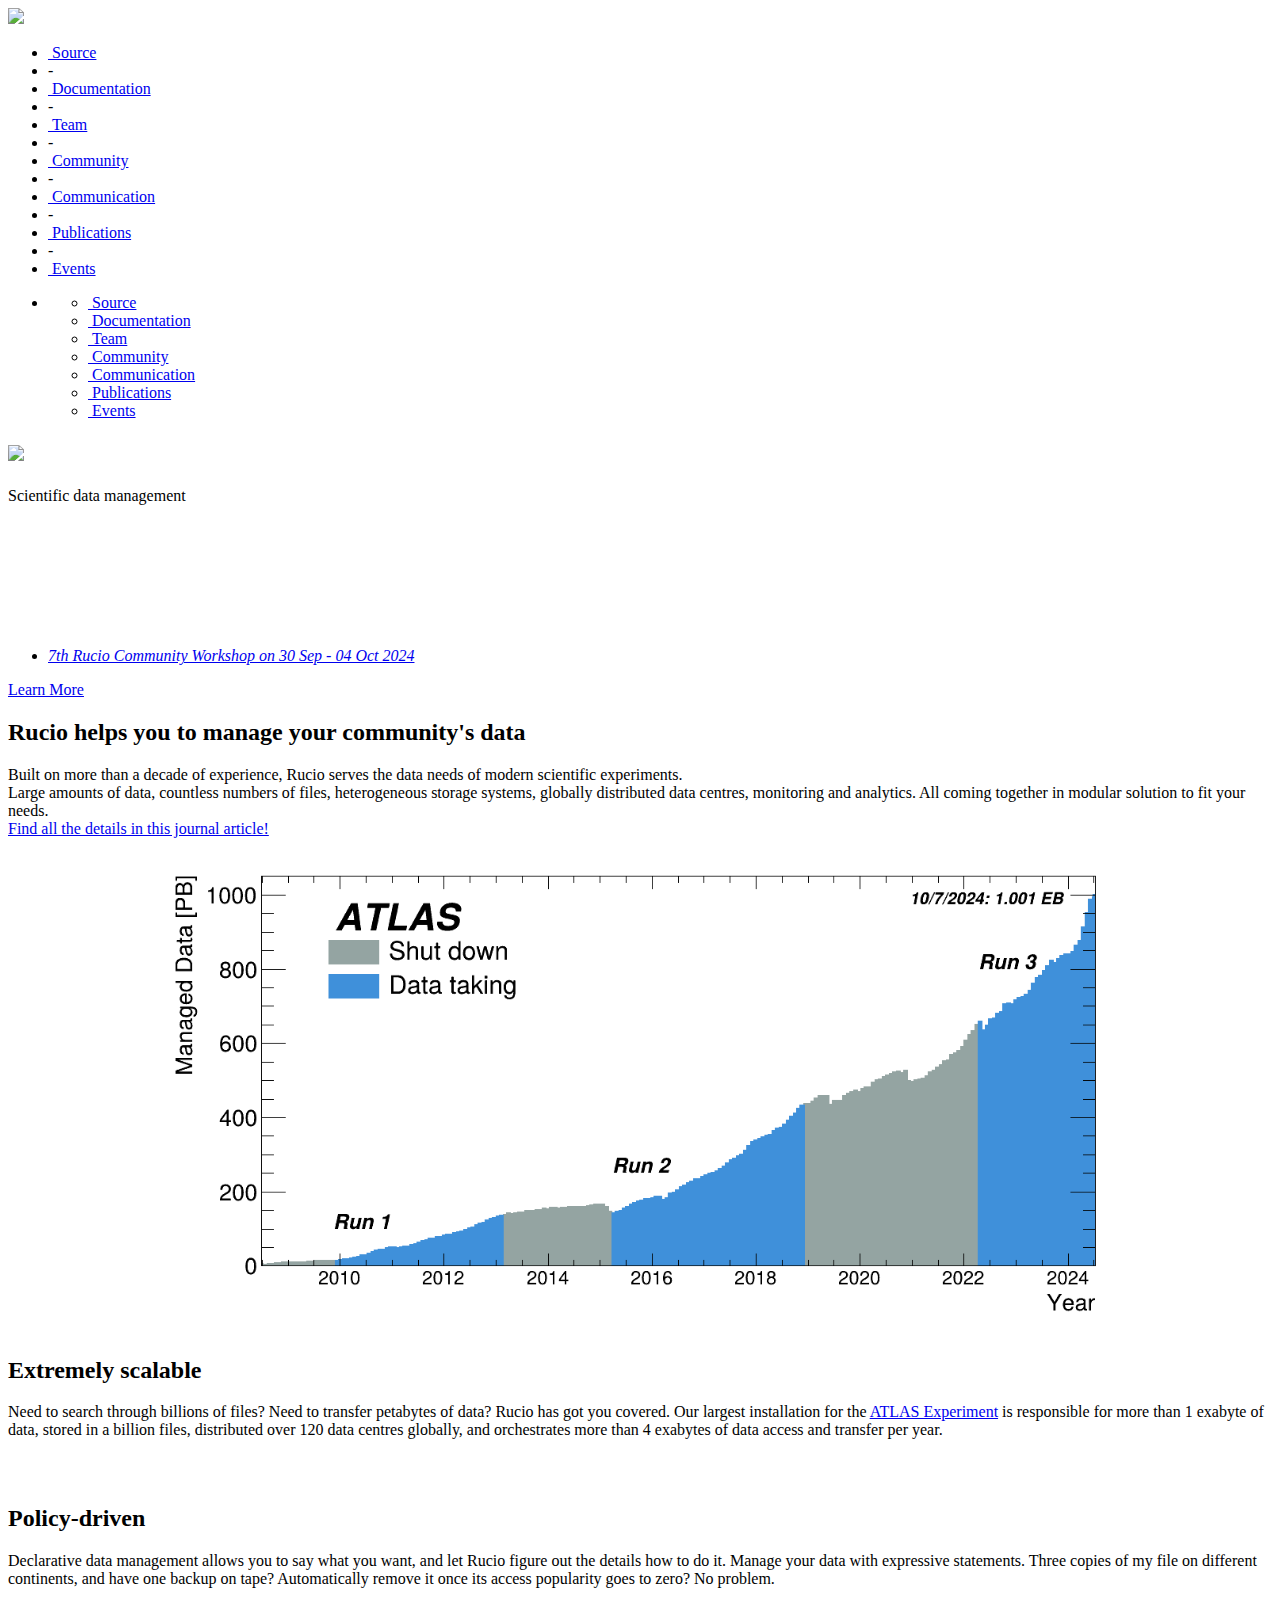
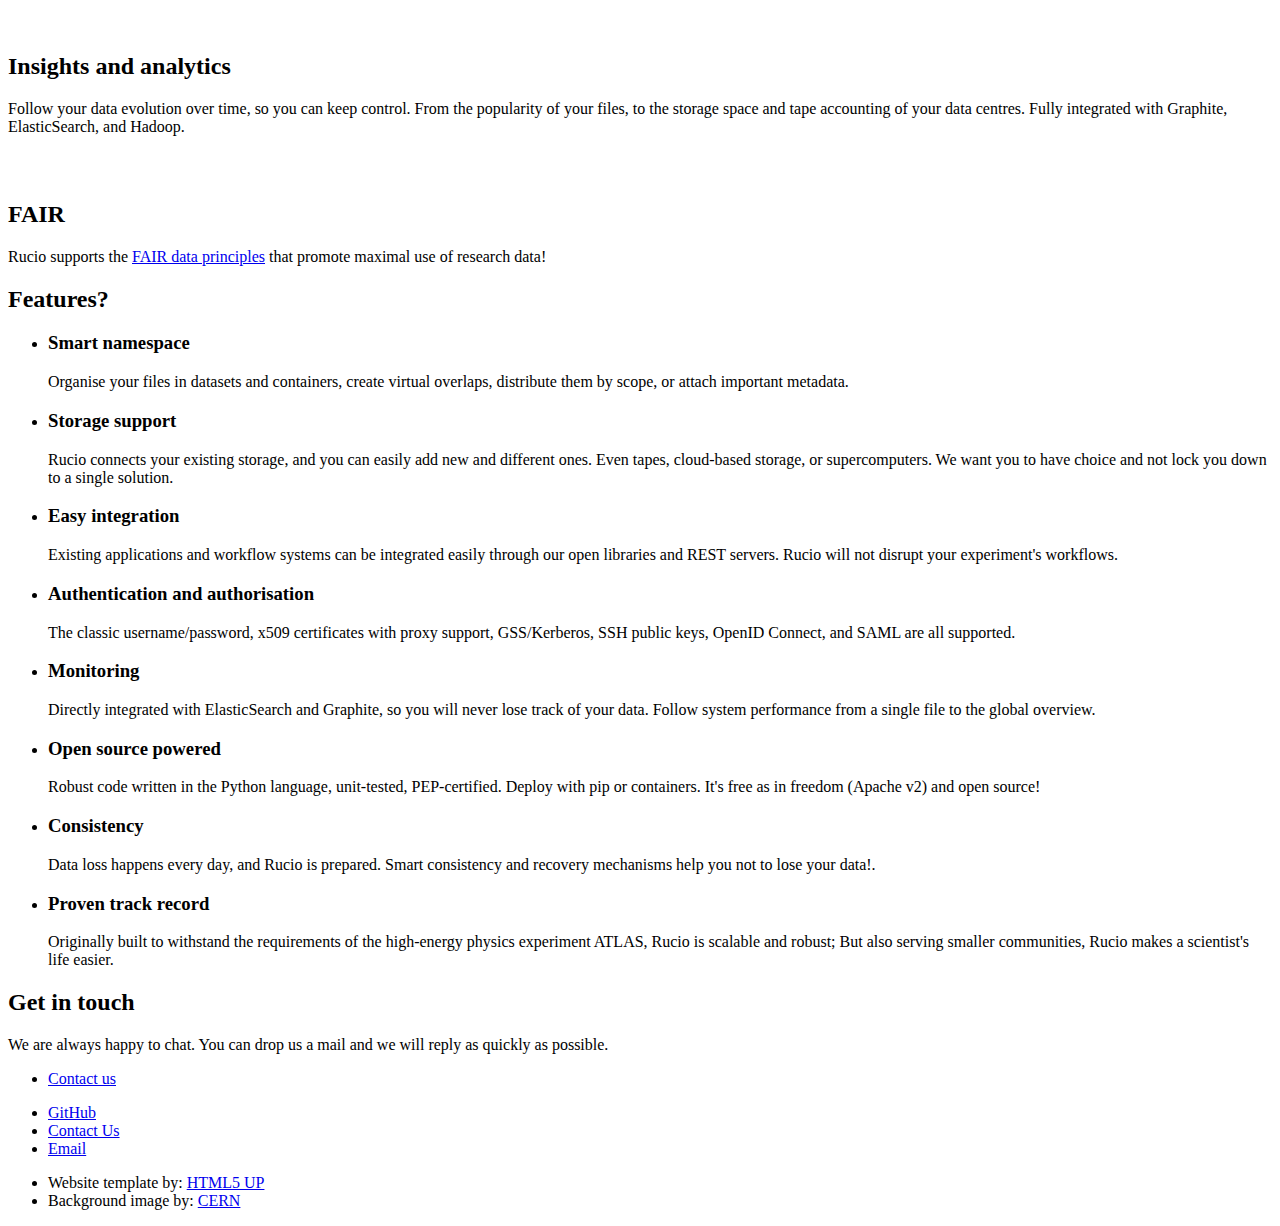
==== index.html @ 02fb3996 "Updating size of ATLAS installation, replacing text and plot" ====
<!DOCTYPE HTML>
<!--
    Spectral by HTML5 UP
    html5up.net | @ajlkn
    Free for personal and commercial use under the CCA 3.0 license (html5up.net/license)
  -->
<html>

<head>

  <!-- Global site tag (gtag.js) - Google Analytics -->
  <script async src="https://www.googletagmanager.com/gtag/js?id=UA-32728665-3"></script>
  <script>
    window.dataLayer = window.dataLayer || [];
    function gtag() { dataLayer.push(arguments); }
    gtag('js', new Date());

    gtag('config', 'UA-32728665-3');
  </script>

  <title>Rucio - Scientific Data Management</title>
  <meta charset="utf-8" />
  <meta name="viewport" content="width=device-width, initial-scale=1, user-scalable=no" />
  <link rel="stylesheet" href="assets/css/main.css" />
  <noscript><link rel="stylesheet" href="assets/css/noscript.css" /></noscript>
  <link rel="me" href="https://fosstodon.org/@rucio" />
</head>

<body class="landing is-preload">

  <!-- Page Wrapper -->
  <div id="page-wrapper">

    <!-- Header -->
    <header id="header" class="alt">
      <a href="index.html">
        <span id="logo-container">
          <img src='images/wide_logo2.png' />
        </span>
      </a>

      <nav id="nav-desktop">
        <ul>
          <li><a class="icon solid fa-code" href="https://github.com/rucio/rucio">&nbsp;Source</a></li>
          <li>-</li>
          <li><a class="icon solid fa-file-archive" href="https://rucio.cern.ch/documentation">&nbsp;Documentation</a></li>
          <li>-</li>
          <li><a class="icon solid fa-users" href="team.html">&nbsp;Team</a></li>
          <li>-</li>
          <li><a class="icon solid fa-globe" href="community.html">&nbsp;Community</a></li>
          <li>-</li>
          <li><a class="icon solid fa-comments" href="http://rucio.cern.ch/documentation/contact_us">&nbsp;Communication</a></li>
          <li>-</li>
          <li><a class="icon solid fa-book" href="publications.html">&nbsp;Publications</a></li>
          <li>-</li>
          <li><a class="icon solid fa-calendar" href="events.html">&nbsp;Events</a></li>
        </ul>
      </nav>
      <nav id="nav">
        <ul>
          <li class="special">
            <a href="#menu" class="menuToggle"></a>
            <div id="menu">
              <ul> 
                <li><a class="icon solid fa-code" href="https://github.com/rucio/rucio">&nbsp;Source</a></li>
                <li><a class="icon solid fa-file-archive" href="https://rucio.cern.ch/documentation">&nbsp;Documentation</a></li>
                <li><a class="icon solid fa-users" href="team.html">&nbsp;Team</a></li>
                <li><a class="icon solid fa-globe" href="community.html">&nbsp;Community</a></li>
                <li><a class="icon solid fa-comments" href="http://rucio.cern.ch/documentation/contact_us">&nbsp;Communication</a></li>
                <li><a class="icon solid fa-book" href="publications.html">&nbsp;Publications</a></li>
                <li><a class="icon solid fa-calendar" href="events.html">&nbsp;Events</a></li>
              </ul>
            </div>
          </li>
        </ul>
      </nav>
    </header>

    <!-- Banner -->
    <section id="banner">
      <div class="inner">
        <h2> <img src="images/wide_logo2.png" />
        </h2>
        <p>Scientific data management</p>
      </div>

	  <div class="inner">
        <ul class="actions special" style="padding-top:10%;">
          <li><a href="https://indico.cern.ch/e/rucio2024" class="button primary"><em>7th Rucio Community Workshop on 30 Sep - 04 Oct 2024</em></a></li>
        </ul>
      </div>

      <a href="#one" class="more scrolly">Learn More</a>
    </section>

    <!-- One -->
    <section id="one" class="wrapper style1 special">
      <div class="inner">
        <header class="major">
          <h2>Rucio helps you to manage your community's data</h2>
          <p>Built on more than a decade of experience, Rucio serves the data needs of modern scientific
            experiments.<br />
            Large amounts of data, countless numbers of files, heterogeneous storage systems, globally
            distributed data centres, monitoring and analytics. All coming together in modular solution to
            fit your needs.<br />
            <a href="https://doi.org/10.1007/s41781-019-0026-3">Find all the details in this journal
              article!</a>
          </p>
        </header>
        <!--
                <ul class="icons major">
              <li><span class="icon fa-code major style1"><span class="label">Lorem</span></span></li>
              <li><span class="icon fa-database major style1"><span class="label">Ipsum</span></span></li>
              <li><span class="icon fa-area-chart major style1"><span class="label">Dolor</span></span></li>
                </ul>
                -->
      </div>
    </section>

    <!-- Two -->
    <section id="two" class="wrapper alt style2">
      <section class="spotlight">
        <div class="image">
          <center><img src="images/exabyte_plot.png" alt=""
              style="max-width:75%;max-height:auto;object-fit:contain;padding-top:1%;padding-bottom:1%;" />
          </center>
        </div>
        <div class="content">
          <h2>Extremely scalable</h2>
          <p>Need to search through billions of files? Need to transfer petabytes of data? Rucio has got you
            covered. Our largest installation for the <a href="https://atlas.cern">ATLAS Experiment</a> is
            responsible for more than 1 exabyte of data, stored in a billion files, distributed over 120
            data centres globally, and orchestrates more than 4 exabytes of data access and transfer per year.</p>
        </div>
      </section>
      <section class="spotlight">
        <div class="image">
          <center><img src="images/graph.png" alt=""
              style="max-width:75%;max-height:auto;object-fit:contain;padding-top:1%;padding-bottom:1%;" />
          </center>
        </div>
        <div class="content">
          <h2>Policy-driven</h2>
          <p>Declarative data management allows you to say what you want, and let Rucio figure out the details
            how to do it. Manage your data with expressive statements. Three copies of my file on different
            continents, and have one backup on tape? Automatically remove it once its access popularity goes
            to zero? No problem.</p>
        </div>
      </section>
      <section class="spotlight">
        <div class="image">
          <center><img src="images/monit.png" alt=""
              style="max-width:75%;max-height:auto;object-fit:contain;padding-top:1%;padding-bottom:1%;" />
          </center>
        </div>
        <div class="content">
          <h2>Insights and analytics</h2>
          <p>Follow your data evolution over time, so you can keep control. From the popularity of your files,
            to the storage space and tape accounting of your data centres. Fully integrated with Graphite,
            ElasticSearch, and Hadoop.</p>
        </div>
      </section>
      <section class="spotlight">
        <div class="image">
          <center><img src="images/FAIR.png" alt=""
              style="max-width:75%;max-height:auto;object-fit:contain;padding-top:1%;padding-bottom:1%;" />
          </center>
        </div>
        <div class="content">
          <h2>FAIR</h2>
          <p>Rucio supports the <a href="https://www.go-fair.org/fair-principles/">FAIR data principles</a>
            that promote maximal use of research data!</p>
        </div>
      </section>
    </section>

    <!-- Three -->
    <section id="three" class="wrapper style3 special">
      <div class="inner">
        <header class="major">
          <h2>Features?</h2>
        </header>
        <ul class="features">
          <li class="icon solid fa-lightbulb">
            <h3>Smart namespace</h3>
            <p>Organise your files in datasets and containers, create virtual overlaps, distribute them by
              scope, or attach important metadata.</p>
          </li>
          <li class="icon solid fa-cloud">
            <h3>Storage support</h3>
            <p>Rucio connects your existing storage, and you can easily add new and different ones. Even
              tapes, cloud-based storage, or supercomputers. We want you to have choice and not lock you
              down to a single solution.</p>
          </li>
          <li class="icon solid fa-cogs">
            <h3>Easy integration</h3>
            <p>Existing applications and workflow systems can be integrated easily through our open
              libraries and REST servers. Rucio will not disrupt your experiment's workflows.</p>
          </li>
          <li class="icon solid fa-lock">
            <h3>Authentication and authorisation</h3>
            <p>The classic username/password, x509 certificates with proxy support, GSS/Kerberos, SSH public
              keys, OpenID Connect, and SAML are all supported.</p>
          </li>
          <li class="icon solid fa-chart-bar">
            <h3>Monitoring</h3>
            <p>Directly integrated with ElasticSearch and Graphite, so you will never lose track of your
              data. Follow system performance from a single file to the global overview.</p>
          </li>
          <li class="icon solid fa-code">
            <h3>Open source powered</h3>
            <p>Robust code written in the Python language, unit-tested, PEP-certified. Deploy with pip or
              containers. It's free as in freedom (Apache v2) and open source! </p>
          </li>
          <li class="icon solid fa-wrench">
            <h3>Consistency</h3>
            <p>Data loss happens every day, and Rucio is prepared. Smart consistency and recovery mechanisms
              help you not to lose your data!.</p>
          </li>
          <li class="icon solid fa-heart">
            <h3>Proven track record</h3>
            <p>Originally built to withstand the requirements of the high-energy physics experiment ATLAS,
              Rucio is scalable and robust; But also serving smaller communities, Rucio makes a
              scientist's life easier.</p>
          </li>
        </ul>
      </div>
    </section>

    <!-- CTA -->
    <section id="cta" class="wrapper style4">
      <div class="inner">
        <header>
          <h2>Get in touch</h2>
          <p>We are always happy to chat. You can drop us a mail and we will reply as quickly as possible.</p>
        </header>
        <ul class="actions vertical">
          <li><a href="http://rucio.cern.ch/documentation/contact_us" class="button special primary">Contact us</a></li>
        </ul>

      </div>
    </section>

    <!-- Footer -->
    <footer id="footer">
      <ul class="icons">
        <li><a href="https://github.com/rucio" class="icon brands fa-github"><span class="label">GitHub</span></a></li>
        <li><a href="http://rucio.cern.ch/documentation/contact_us" class="icon solid fa-comments"><span class="label">Contact
              Us</span></a></li>
        <li><a href="mailto:rucio-contact@cern.ch" class="icon solid fa-envelope"><span class="label">Email</span></a></li>
      </ul>
      <ul class="copyright">
        <li>Website template by: <a href="http://html5up.net">HTML5 UP</a></li>
        <li>Background image by: <a href="https://cds.cern.ch/record/1489958">CERN</a></li>
      </ul>
    </footer>

  </div>

		<!-- Scripts -->
    <script src="assets/js/jquery.min.js"></script>
    <script src="assets/js/jquery.scrollex.min.js"></script>
    <script src="assets/js/jquery.scrolly.min.js"></script>
    <script src="assets/js/browser.min.js"></script>
    <script src="assets/js/breakpoints.min.js"></script>
    <script src="assets/js/util.js"></script>
    <script src="assets/js/main.js"></script>
    <!--[if lte IE 8]><script src="assets/js/ie/respond.min.js"></script><![endif]-->

</body>

</html>
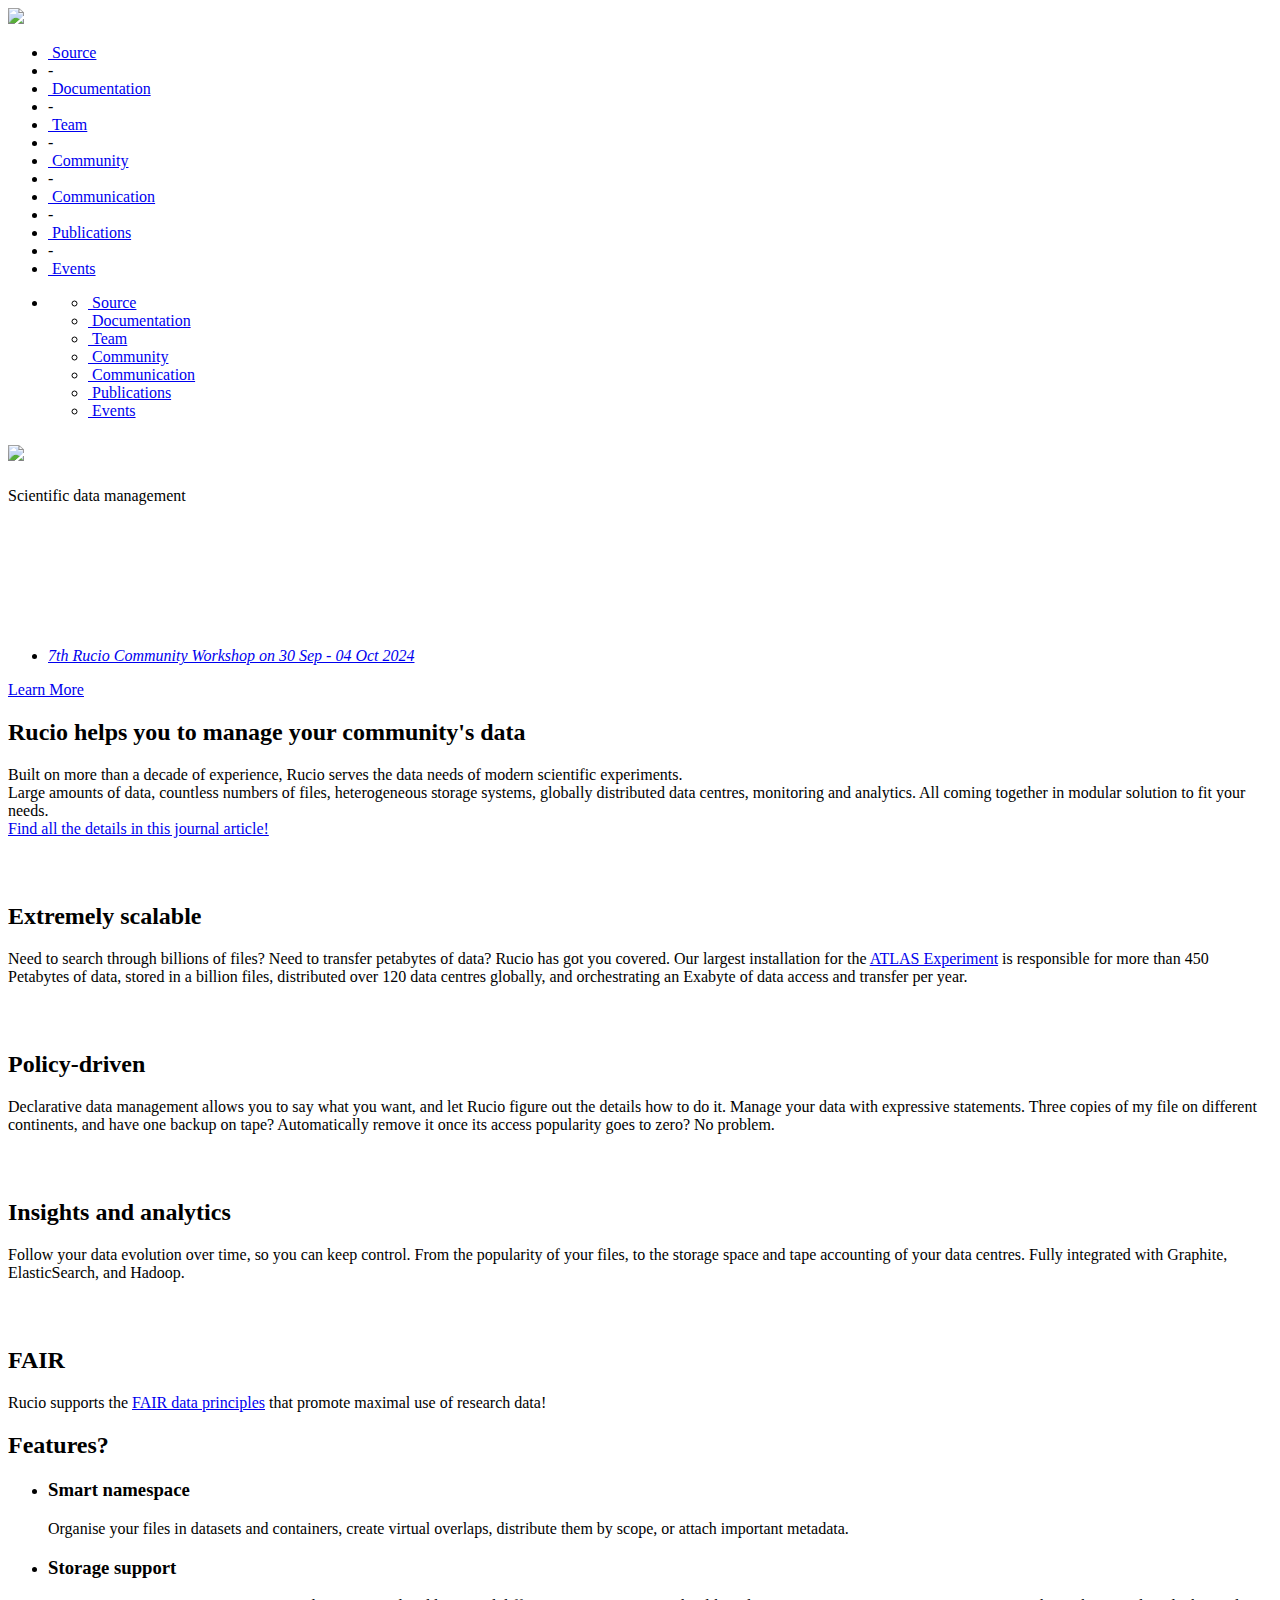
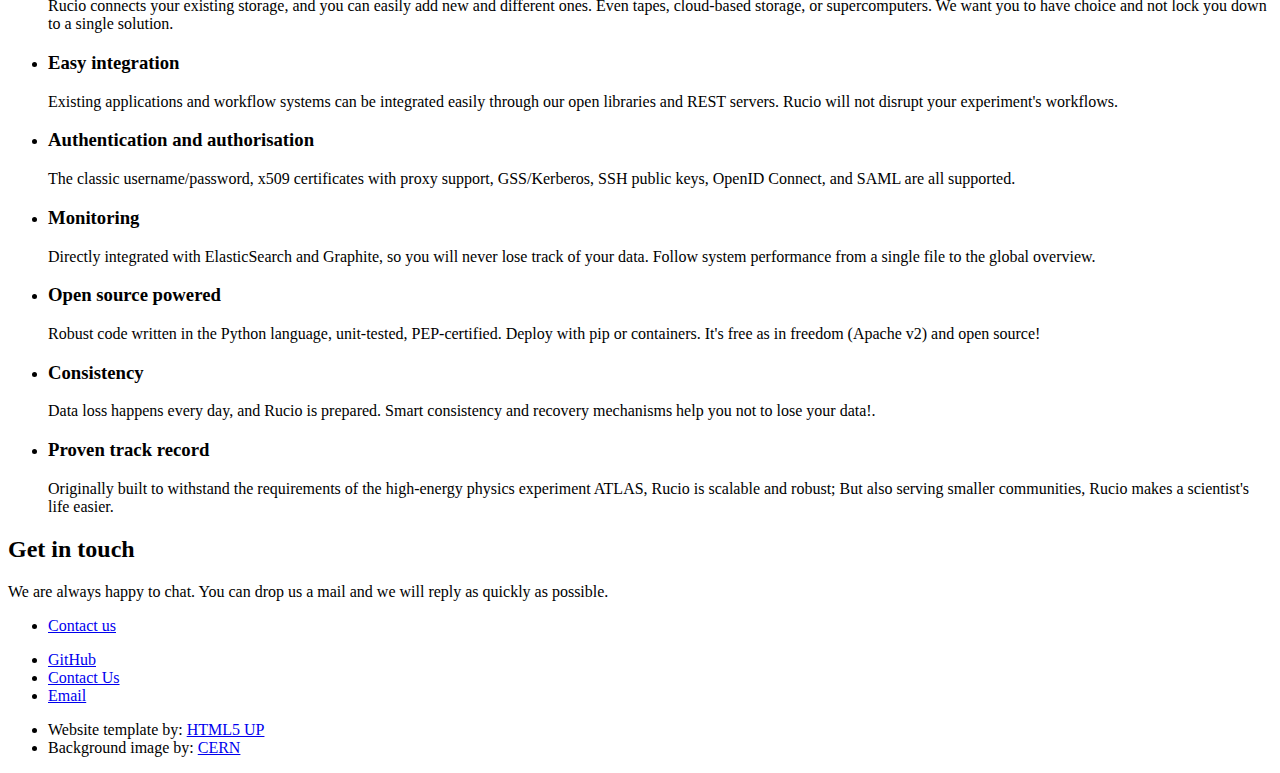
==== commit 81df495e: "Removing google analytics" ====
--- a/index.html
+++ b/index.html
@@ -7,17 +7,6 @@
 <html>
 
 <head>
-
-  <!-- Global site tag (gtag.js) - Google Analytics -->
-  <script async src="https://www.googletagmanager.com/gtag/js?id=UA-32728665-3"></script>
-  <script>
-    window.dataLayer = window.dataLayer || [];
-    function gtag() { dataLayer.push(arguments); }
-    gtag('js', new Date());
-
-    gtag('config', 'UA-32728665-3');
-  </script>
-
   <title>Rucio - Scientific Data Management</title>
   <meta charset="utf-8" />
   <meta name="viewport" content="width=device-width, initial-scale=1, user-scalable=no" />
@@ -121,7 +110,7 @@
     <section id="two" class="wrapper alt style2">
       <section class="spotlight">
         <div class="image">
-          <center><img src="images/exabyte_plot.png" alt=""
+          <center><img src="images/rucioui.png" alt=""
               style="max-width:75%;max-height:auto;object-fit:contain;padding-top:1%;padding-bottom:1%;" />
           </center>
         </div>
@@ -129,8 +118,8 @@
           <h2>Extremely scalable</h2>
           <p>Need to search through billions of files? Need to transfer petabytes of data? Rucio has got you
             covered. Our largest installation for the <a href="https://atlas.cern">ATLAS Experiment</a> is
-            responsible for more than 1 exabyte of data, stored in a billion files, distributed over 120
-            data centres globally, and orchestrates more than 4 exabytes of data access and transfer per year.</p>
+            responsible for more than 450 Petabytes of data, stored in a billion files, distributed over 120
+            data centres globally, and orchestrating an Exabyte of data access and transfer per year.</p>
         </div>
       </section>
       <section class="spotlight">
@@ -269,4 +258,4 @@
 
 </body>
 
-</html>+</html>
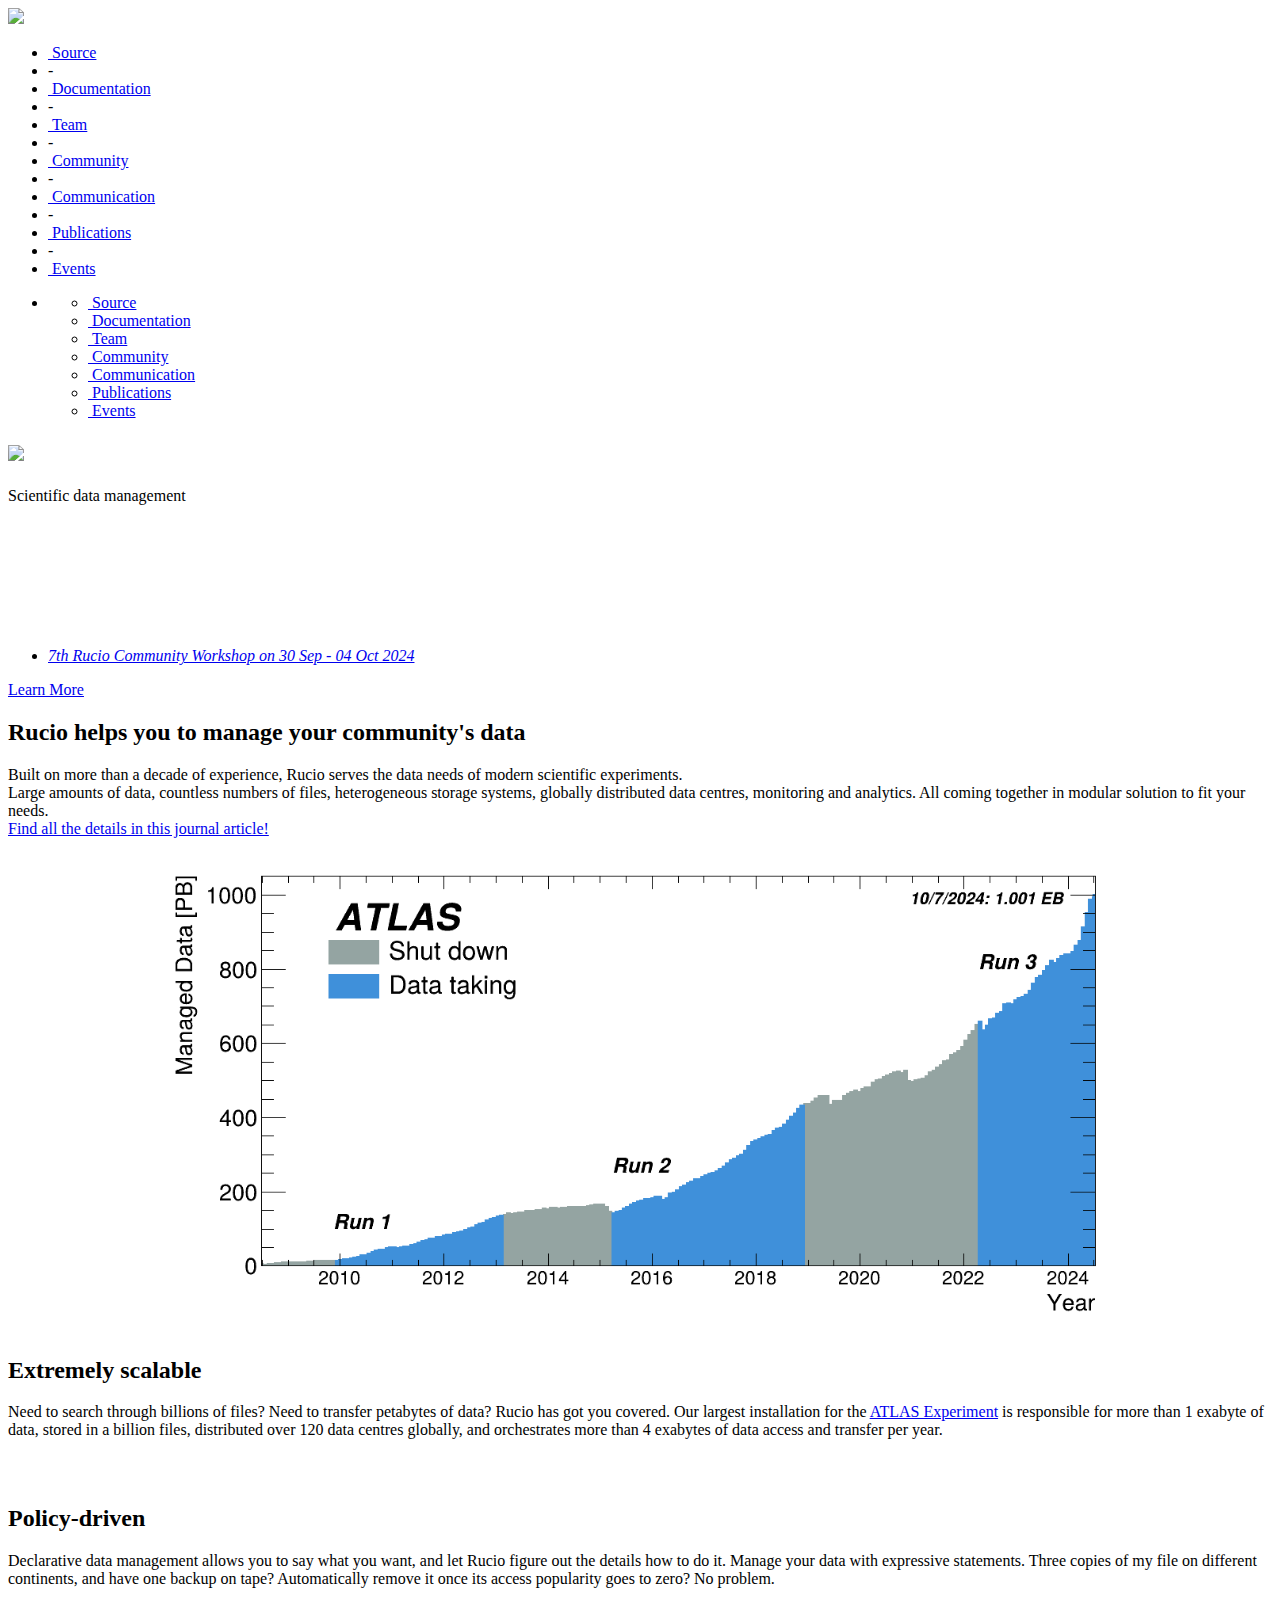
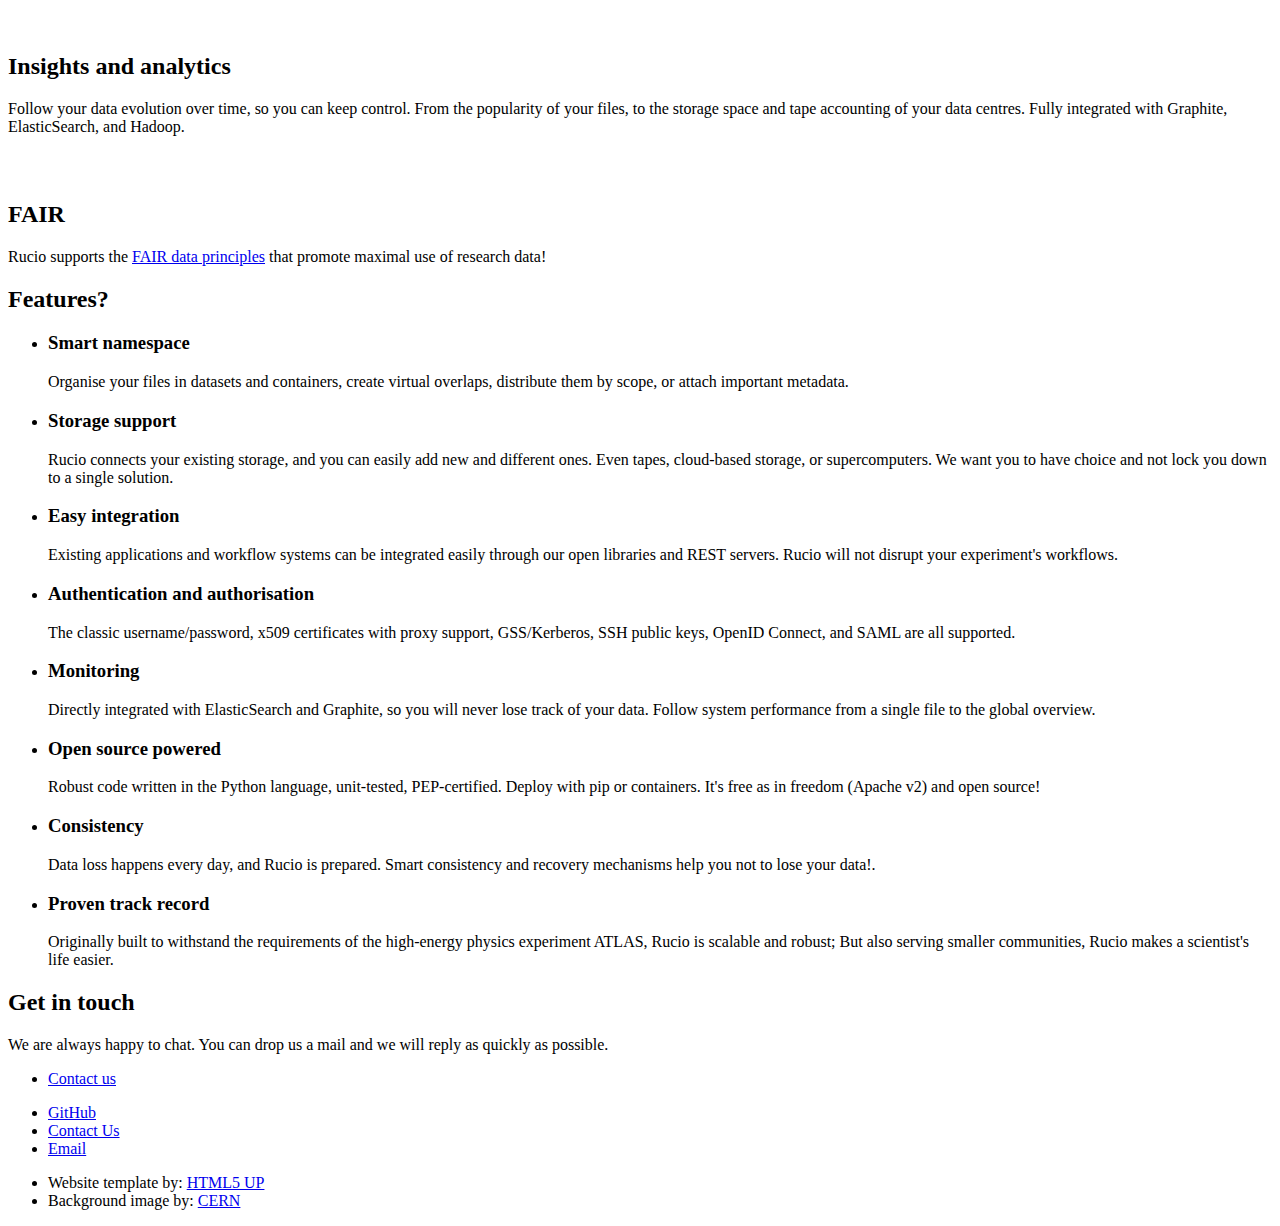
==== commit 567320af: "Removing google analytics" ====
--- a/index.html
+++ b/index.html
@@ -11,7 +11,9 @@
   <meta charset="utf-8" />
   <meta name="viewport" content="width=device-width, initial-scale=1, user-scalable=no" />
   <link rel="stylesheet" href="assets/css/main.css" />
-  <noscript><link rel="stylesheet" href="assets/css/noscript.css" /></noscript>
+  <noscript>
+    <link rel="stylesheet" href="assets/css/noscript.css" />
+  </noscript>
   <link rel="me" href="https://fosstodon.org/@rucio" />
 </head>
 
@@ -32,13 +34,15 @@
         <ul>
           <li><a class="icon solid fa-code" href="https://github.com/rucio/rucio">&nbsp;Source</a></li>
           <li>-</li>
-          <li><a class="icon solid fa-file-archive" href="https://rucio.cern.ch/documentation">&nbsp;Documentation</a></li>
+          <li><a class="icon solid fa-file-archive" href="https://rucio.cern.ch/documentation">&nbsp;Documentation</a>
+          </li>
           <li>-</li>
           <li><a class="icon solid fa-users" href="team.html">&nbsp;Team</a></li>
           <li>-</li>
           <li><a class="icon solid fa-globe" href="community.html">&nbsp;Community</a></li>
           <li>-</li>
-          <li><a class="icon solid fa-comments" href="http://rucio.cern.ch/documentation/contact_us">&nbsp;Communication</a></li>
+          <li><a class="icon solid fa-comments"
+              href="http://rucio.cern.ch/documentation/contact_us">&nbsp;Communication</a></li>
           <li>-</li>
           <li><a class="icon solid fa-book" href="publications.html">&nbsp;Publications</a></li>
           <li>-</li>
@@ -50,12 +54,14 @@
           <li class="special">
             <a href="#menu" class="menuToggle"></a>
             <div id="menu">
-              <ul> 
+              <ul>
                 <li><a class="icon solid fa-code" href="https://github.com/rucio/rucio">&nbsp;Source</a></li>
-                <li><a class="icon solid fa-file-archive" href="https://rucio.cern.ch/documentation">&nbsp;Documentation</a></li>
+                <li><a class="icon solid fa-file-archive"
+                    href="https://rucio.cern.ch/documentation">&nbsp;Documentation</a></li>
                 <li><a class="icon solid fa-users" href="team.html">&nbsp;Team</a></li>
                 <li><a class="icon solid fa-globe" href="community.html">&nbsp;Community</a></li>
-                <li><a class="icon solid fa-comments" href="http://rucio.cern.ch/documentation/contact_us">&nbsp;Communication</a></li>
+                <li><a class="icon solid fa-comments"
+                    href="http://rucio.cern.ch/documentation/contact_us">&nbsp;Communication</a></li>
                 <li><a class="icon solid fa-book" href="publications.html">&nbsp;Publications</a></li>
                 <li><a class="icon solid fa-calendar" href="events.html">&nbsp;Events</a></li>
               </ul>
@@ -73,9 +79,10 @@
         <p>Scientific data management</p>
       </div>
 
-	  <div class="inner">
+      <div class="inner">
         <ul class="actions special" style="padding-top:10%;">
-          <li><a href="https://indico.cern.ch/e/rucio2024" class="button primary"><em>7th Rucio Community Workshop on 30 Sep - 04 Oct 2024</em></a></li>
+          <li><a href="https://indico.cern.ch/e/rucio2024" class="button primary"><em>7th Rucio Community Workshop on 30
+                Sep - 04 Oct 2024</em></a></li>
         </ul>
       </div>
 
@@ -96,13 +103,6 @@
               article!</a>
           </p>
         </header>
-        <!--
-                <ul class="icons major">
-              <li><span class="icon fa-code major style1"><span class="label">Lorem</span></span></li>
-              <li><span class="icon fa-database major style1"><span class="label">Ipsum</span></span></li>
-              <li><span class="icon fa-area-chart major style1"><span class="label">Dolor</span></span></li>
-                </ul>
-                -->
       </div>
     </section>
 
@@ -110,7 +110,7 @@
     <section id="two" class="wrapper alt style2">
       <section class="spotlight">
         <div class="image">
-          <center><img src="images/rucioui.png" alt=""
+          <center><img src="images/exabyte_plot.png" alt=""
               style="max-width:75%;max-height:auto;object-fit:contain;padding-top:1%;padding-bottom:1%;" />
           </center>
         </div>
@@ -118,8 +118,8 @@
           <h2>Extremely scalable</h2>
           <p>Need to search through billions of files? Need to transfer petabytes of data? Rucio has got you
             covered. Our largest installation for the <a href="https://atlas.cern">ATLAS Experiment</a> is
-            responsible for more than 450 Petabytes of data, stored in a billion files, distributed over 120
-            data centres globally, and orchestrating an Exabyte of data access and transfer per year.</p>
+            responsible for more than 1 exabyte of data, stored in a billion files, distributed over 120
+            data centres globally, and orchestrates more than 4 exabytes of data access and transfer per year.</p>
         </div>
       </section>
       <section class="spotlight">
@@ -234,9 +234,11 @@
     <footer id="footer">
       <ul class="icons">
         <li><a href="https://github.com/rucio" class="icon brands fa-github"><span class="label">GitHub</span></a></li>
-        <li><a href="http://rucio.cern.ch/documentation/contact_us" class="icon solid fa-comments"><span class="label">Contact
+        <li><a href="http://rucio.cern.ch/documentation/contact_us" class="icon solid fa-comments"><span
+              class="label">Contact
               Us</span></a></li>
-        <li><a href="mailto:rucio-contact@cern.ch" class="icon solid fa-envelope"><span class="label">Email</span></a></li>
+        <li><a href="mailto:rucio-contact@cern.ch" class="icon solid fa-envelope"><span class="label">Email</span></a>
+        </li>
       </ul>
       <ul class="copyright">
         <li>Website template by: <a href="http://html5up.net">HTML5 UP</a></li>
@@ -246,16 +248,16 @@
 
   </div>
 
-		<!-- Scripts -->
-    <script src="assets/js/jquery.min.js"></script>
-    <script src="assets/js/jquery.scrollex.min.js"></script>
-    <script src="assets/js/jquery.scrolly.min.js"></script>
-    <script src="assets/js/browser.min.js"></script>
-    <script src="assets/js/breakpoints.min.js"></script>
-    <script src="assets/js/util.js"></script>
-    <script src="assets/js/main.js"></script>
-    <!--[if lte IE 8]><script src="assets/js/ie/respond.min.js"></script><![endif]-->
+  <!-- Scripts -->
+  <script src="assets/js/jquery.min.js"></script>
+  <script src="assets/js/jquery.scrollex.min.js"></script>
+  <script src="assets/js/jquery.scrolly.min.js"></script>
+  <script src="assets/js/browser.min.js"></script>
+  <script src="assets/js/breakpoints.min.js"></script>
+  <script src="assets/js/util.js"></script>
+  <script src="assets/js/main.js"></script>
+  <!--[if lte IE 8]><script src="assets/js/ie/respond.min.js"></script><![endif]-->
 
 </body>
 
-</html>
+</html>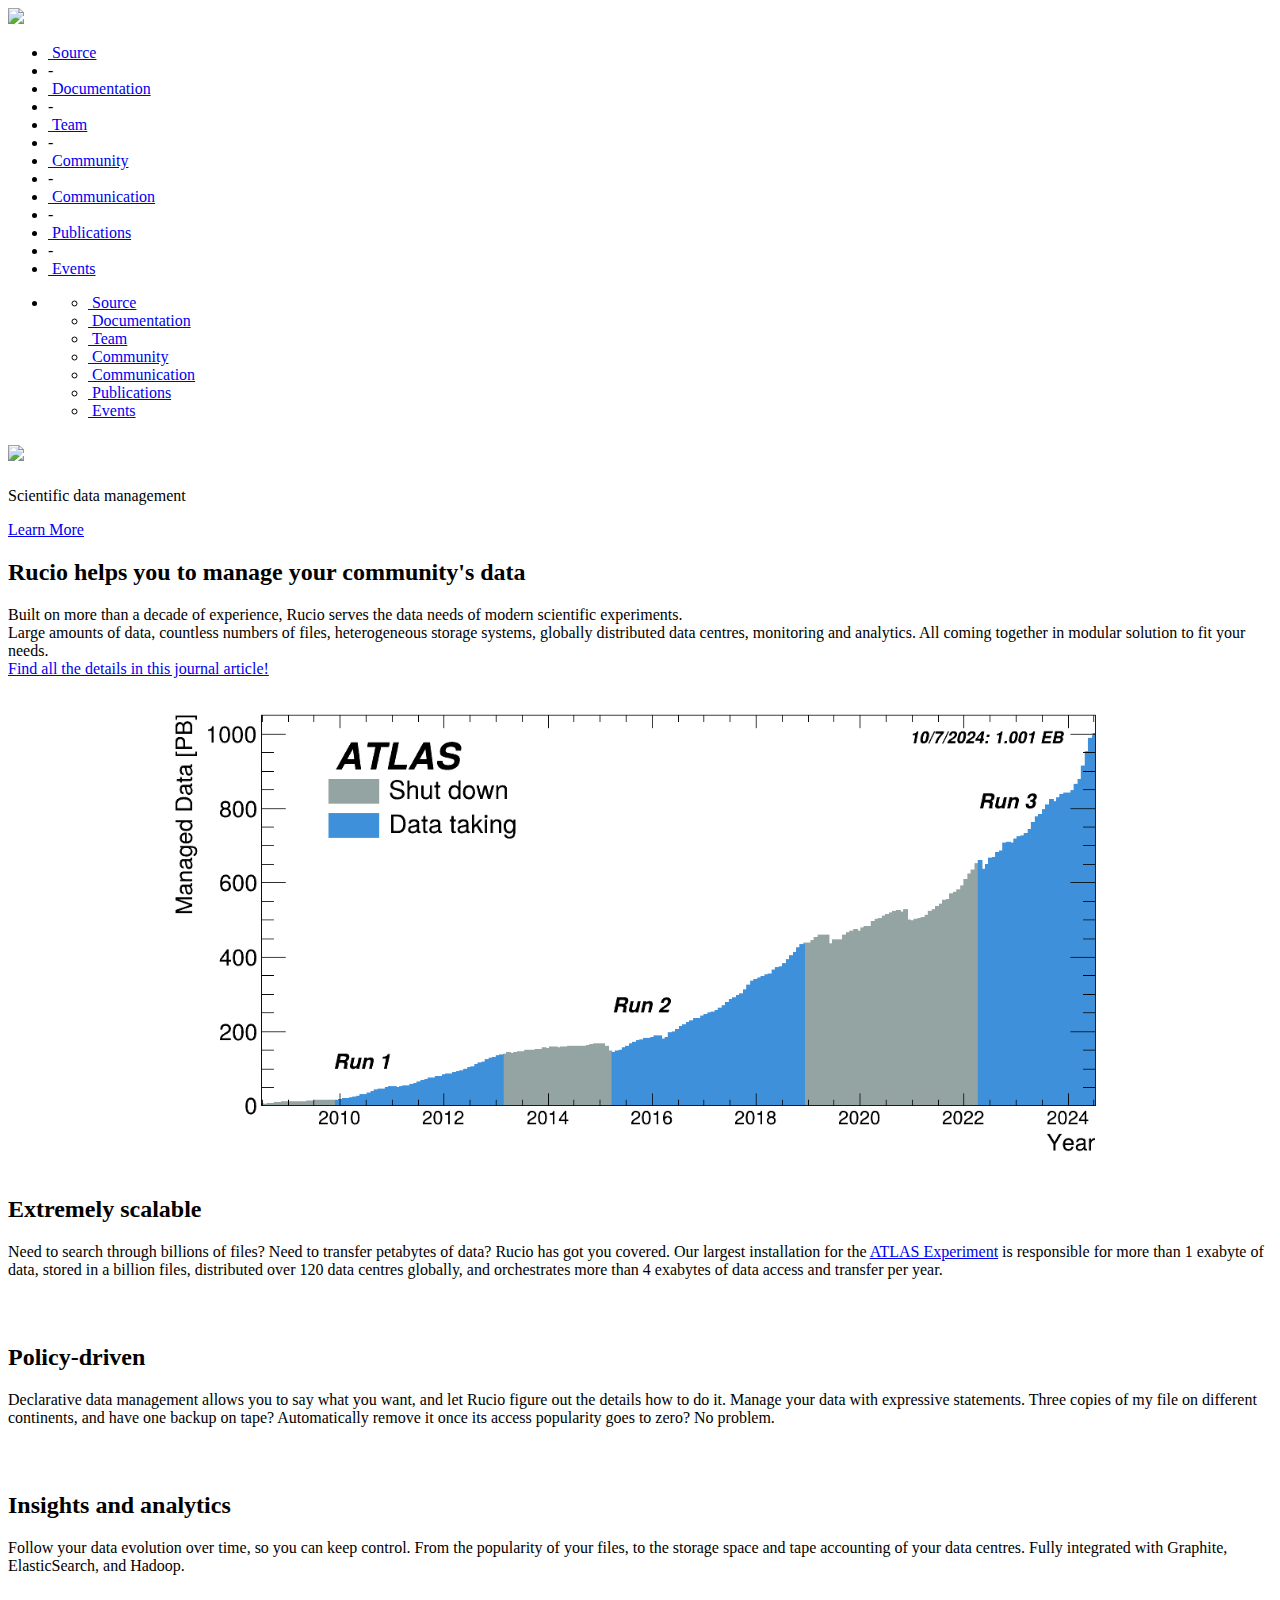
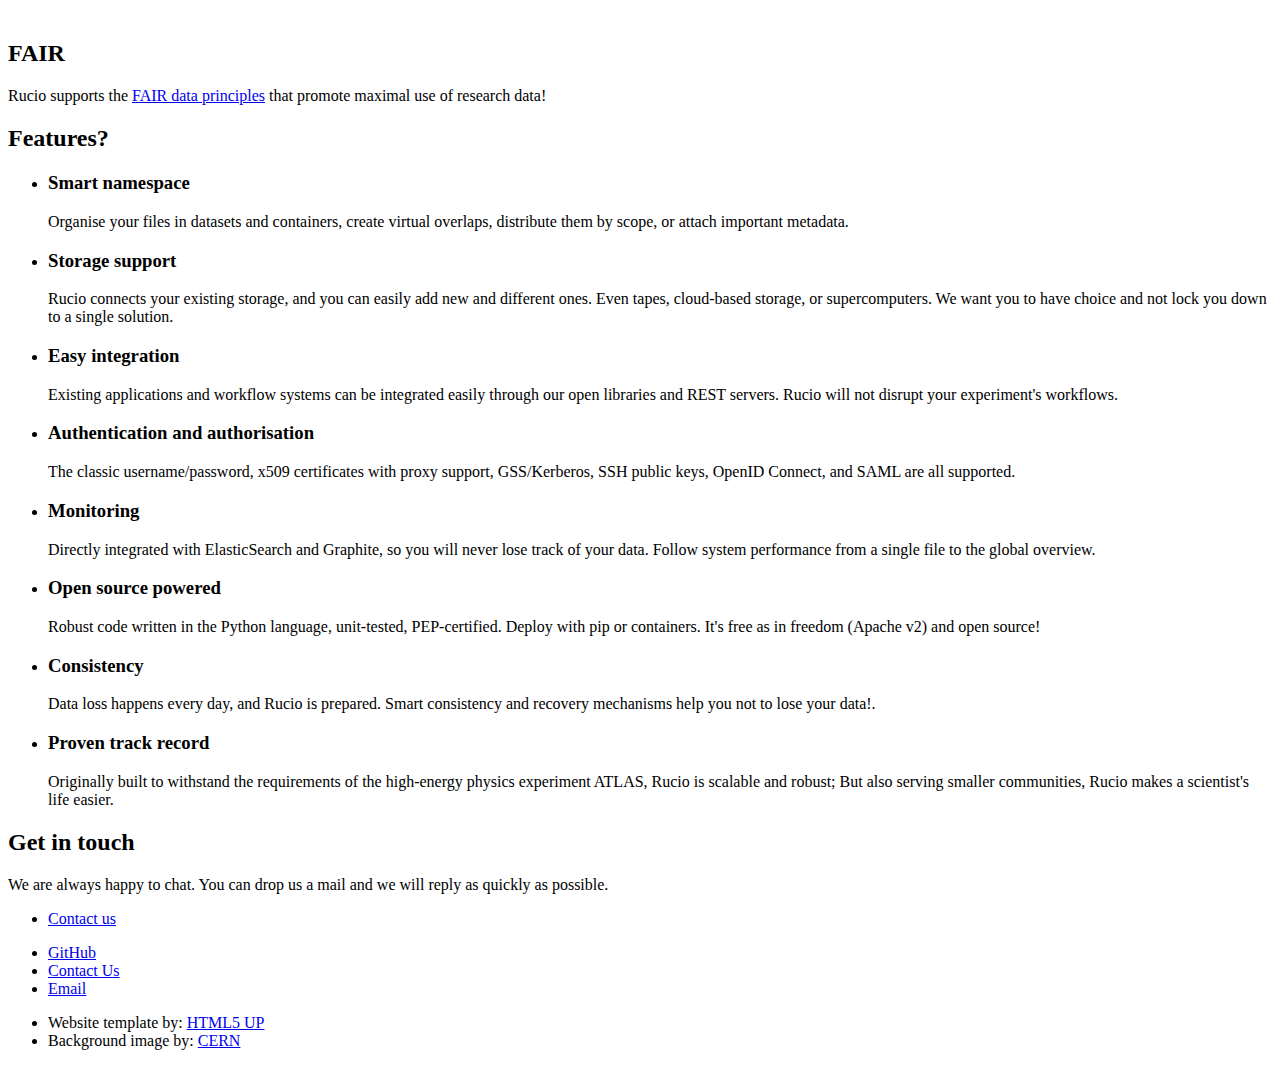
==== commit 0e843ff1: "Workshop 2024 event" ====
--- a/index.html
+++ b/index.html
@@ -79,13 +79,6 @@
         <p>Scientific data management</p>
       </div>
 
-      <div class="inner">
-        <ul class="actions special" style="padding-top:10%;">
-          <li><a href="https://indico.cern.ch/e/rucio2024" class="button primary"><em>7th Rucio Community Workshop on 30
-                Sep - 04 Oct 2024</em></a></li>
-        </ul>
-      </div>
-
       <a href="#one" class="more scrolly">Learn More</a>
     </section>
 
@@ -260,4 +253,4 @@
 
 </body>
 
-</html>+</html>
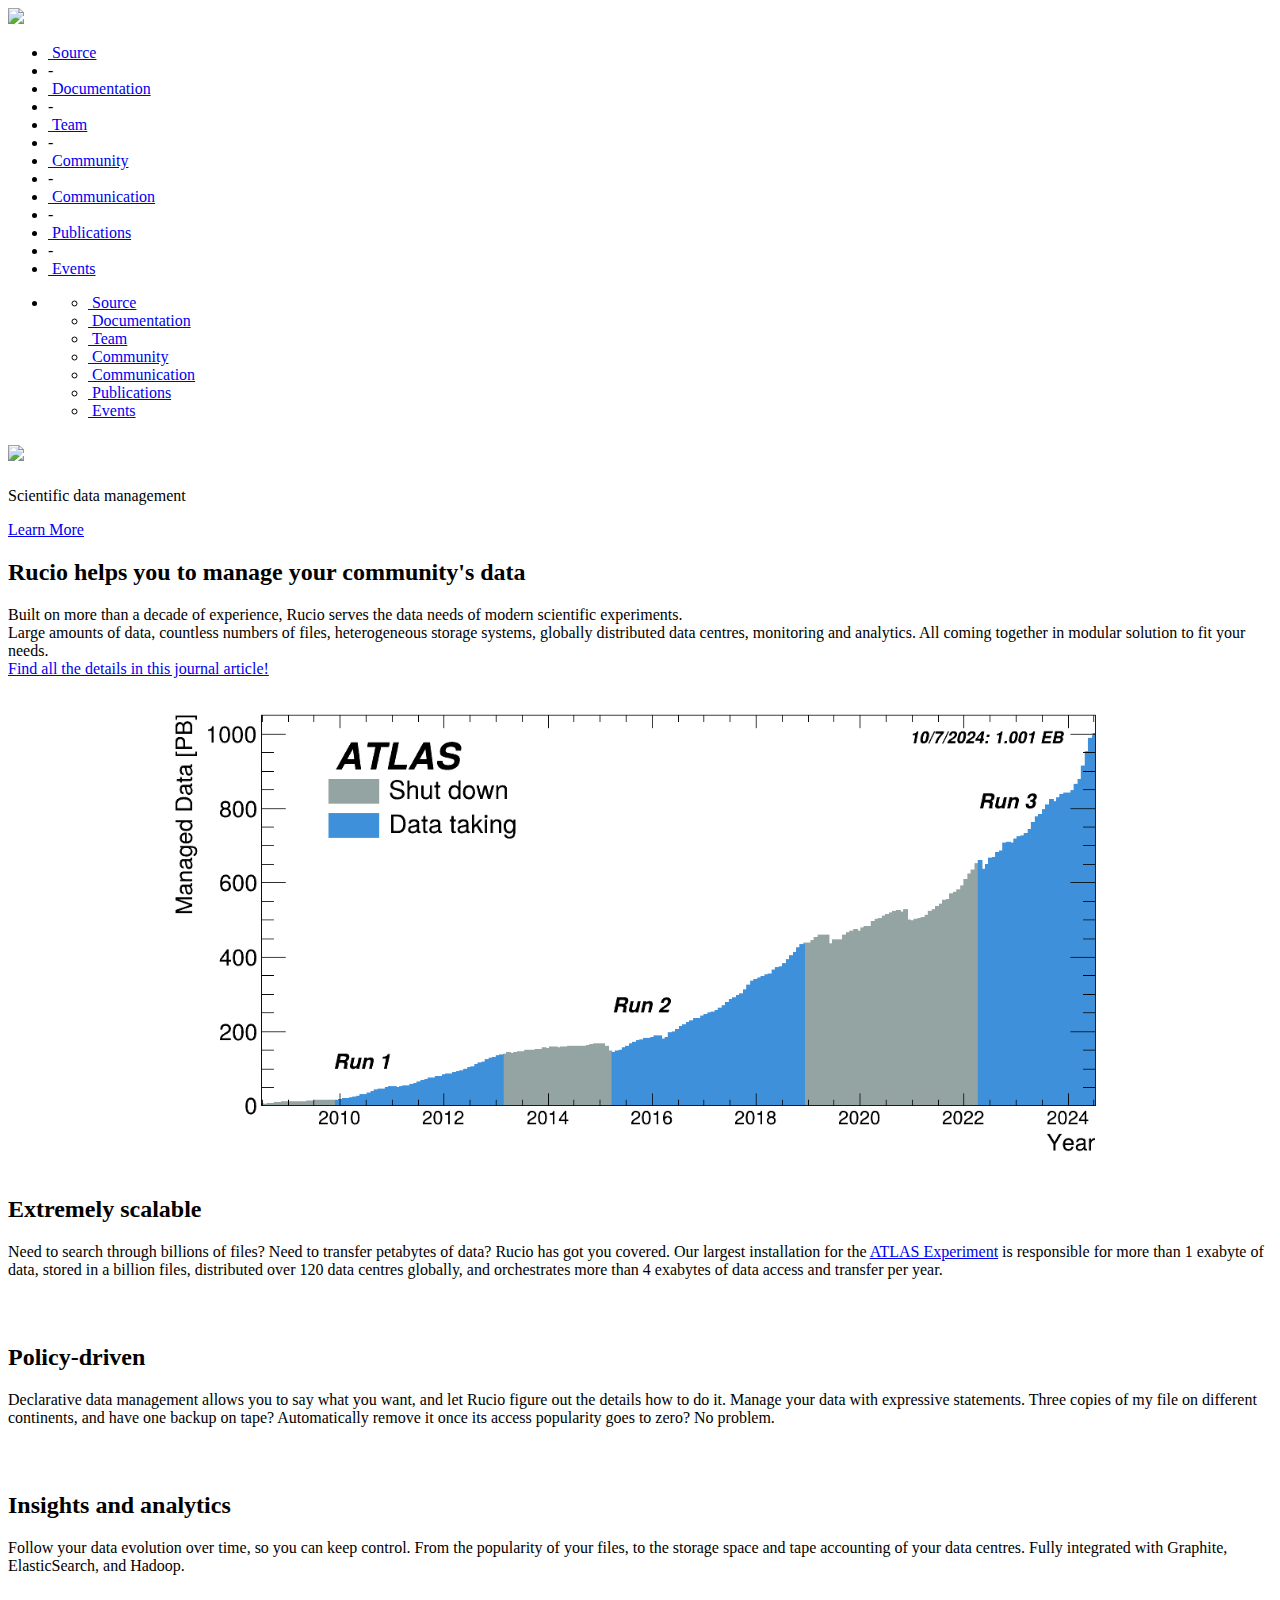
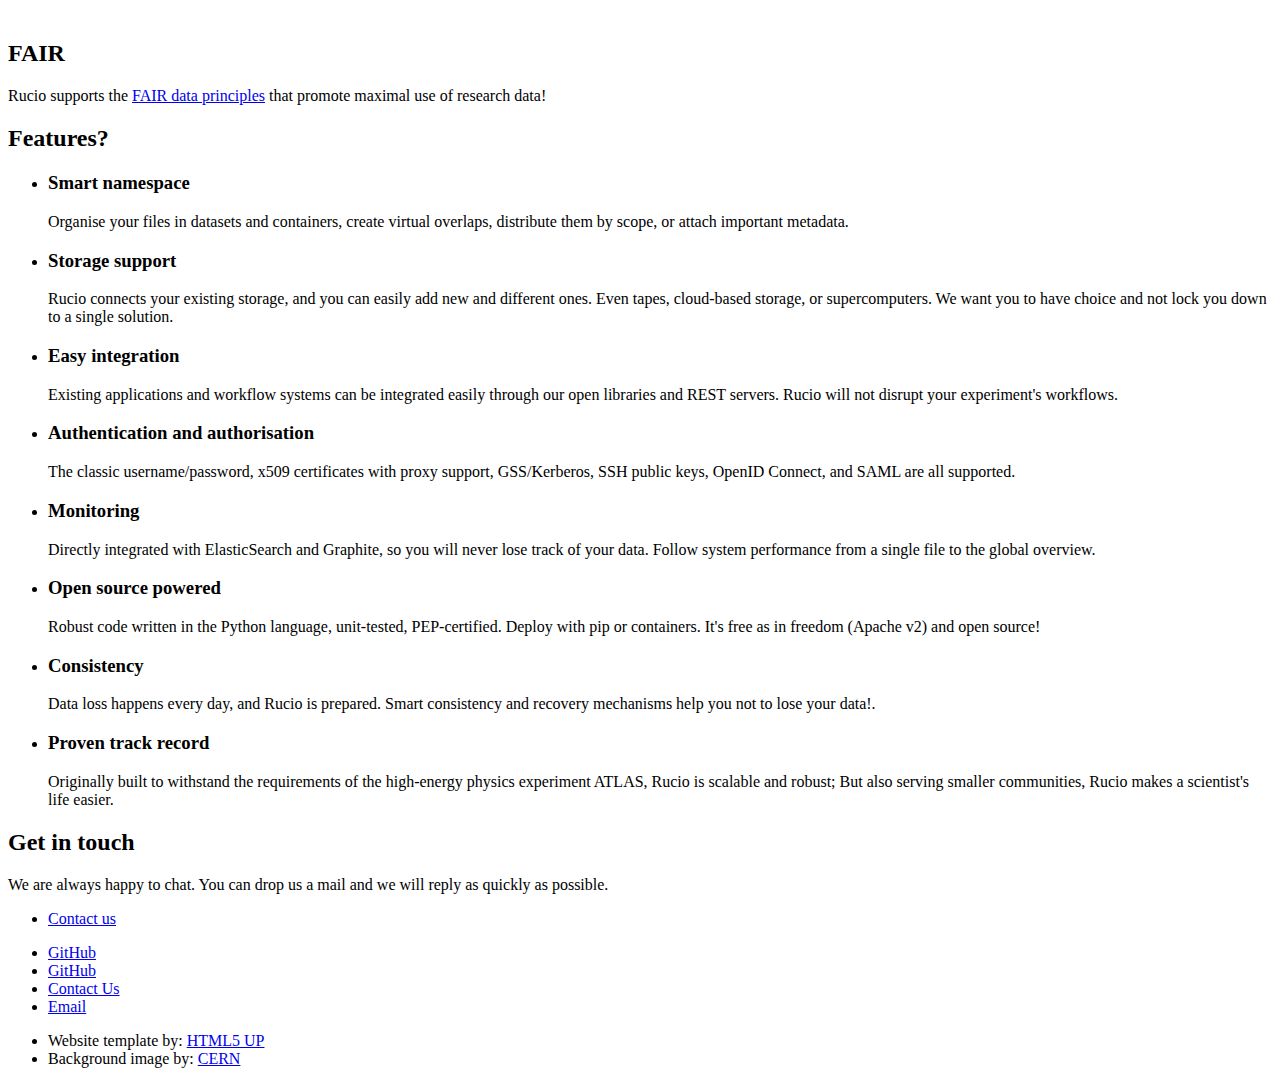
==== commit 0db1f42c: "Add Mastodon link to website" ====
--- a/index.html
+++ b/index.html
@@ -42,7 +42,7 @@
           <li><a class="icon solid fa-globe" href="community.html">&nbsp;Community</a></li>
           <li>-</li>
           <li><a class="icon solid fa-comments"
-              href="http://rucio.cern.ch/documentation/contact_us">&nbsp;Communication</a></li>
+              href="https://rucio.cern.ch/documentation/contact_us">&nbsp;Communication</a></li>
           <li>-</li>
           <li><a class="icon solid fa-book" href="publications.html">&nbsp;Publications</a></li>
           <li>-</li>
@@ -61,7 +61,7 @@
                 <li><a class="icon solid fa-users" href="team.html">&nbsp;Team</a></li>
                 <li><a class="icon solid fa-globe" href="community.html">&nbsp;Community</a></li>
                 <li><a class="icon solid fa-comments"
-                    href="http://rucio.cern.ch/documentation/contact_us">&nbsp;Communication</a></li>
+                    href="https://rucio.cern.ch/documentation/contact_us">&nbsp;Communication</a></li>
                 <li><a class="icon solid fa-book" href="publications.html">&nbsp;Publications</a></li>
                 <li><a class="icon solid fa-calendar" href="events.html">&nbsp;Events</a></li>
               </ul>
@@ -217,7 +217,7 @@
           <p>We are always happy to chat. You can drop us a mail and we will reply as quickly as possible.</p>
         </header>
         <ul class="actions vertical">
-          <li><a href="http://rucio.cern.ch/documentation/contact_us" class="button special primary">Contact us</a></li>
+          <li><a href="https://rucio.cern.ch/documentation/contact_us" class="button special primary">Contact us</a></li>
         </ul>
 
       </div>
@@ -227,6 +227,7 @@
     <footer id="footer">
       <ul class="icons">
         <li><a href="https://github.com/rucio" class="icon brands fa-github"><span class="label">GitHub</span></a></li>
+        <li><a href="https://fosstodon.org/@rucio" class="icon brands fa-mastodon"><span class="label">GitHub</span></a></li>
         <li><a href="http://rucio.cern.ch/documentation/contact_us" class="icon solid fa-comments"><span
               class="label">Contact
               Us</span></a></li>
